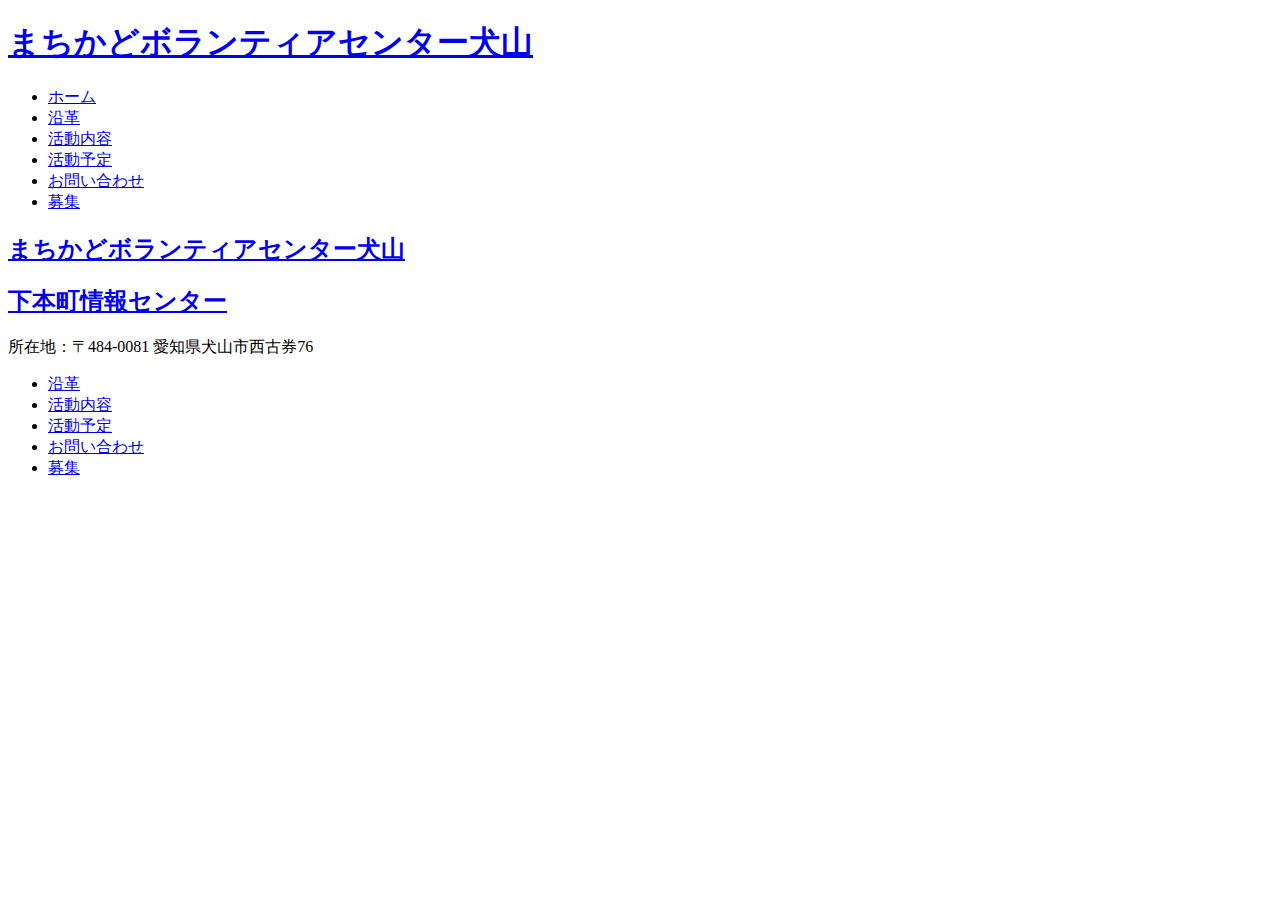
==== index.html @ 2dbf44b0 "Create index.html" ====
<!DOCTYPE html>

<html lang="ja">
  <head>
    <meta charset="utf-8">
    <title>まちかどボランティアセンター,犬山</title>
    <link rel="stylesheet" href="common.css">
    <link rel="stylesheet" href="index.css">
    <link rel="icon" type="image/x-icon" href="favicon.ico">
  </head>
  <body>
    <header>
      <div class="header-left">
        <h1><a href="index.html">まちかどボランティアセンター犬山</a></h1>
      </div>
      <div class="header-right">
        <nav>
          <ul class="menu-bar">
            <li><a href="index.html">ホーム</a></li>
            <li><a href="history.html">沿革</a></li>
            <li><a href="activity.html">活動内容</a></li>
            <li><a href="schedule.html">活動予定</a></li>
            <li><a href="contact.html">お問い合わせ</a></li>
            <li><a href="recruit.html">募集</a></li>
          </ul>
        </nav>
      </div>
    </header>
    <div class="main">

    </div>
    <footer>
      <div class="footer-left">
        <div class="footer-logo">
          <h2><a href="index.html">まちかどボランティアセンター犬山</a></h2>
          <h2><a href="index.html">下本町情報センター</a></h2>
        </div>
        <div class="footer-info">
          <p>所在地：〒484-0081 愛知県犬山市西古券76</p>
          <!-- <p>代表者：</p> -->
        </div>
      </div>
      <div class="footer-right">
        <div class="footer-menu">
          <ul>
            <li><a href="history.html">沿革</a></li>
            <li><a href="activity.html">活動内容</a></li>
            <li><a href="schedule.html">活動予定</a></li>
            <li><a href="contact.html">お問い合わせ</a></li>
            <li><a href="recruit.html">募集</a></li>
          </ul>
        </div>
        <div class="clear"></div>
      </div>
    </footer>
  </body>
</html>
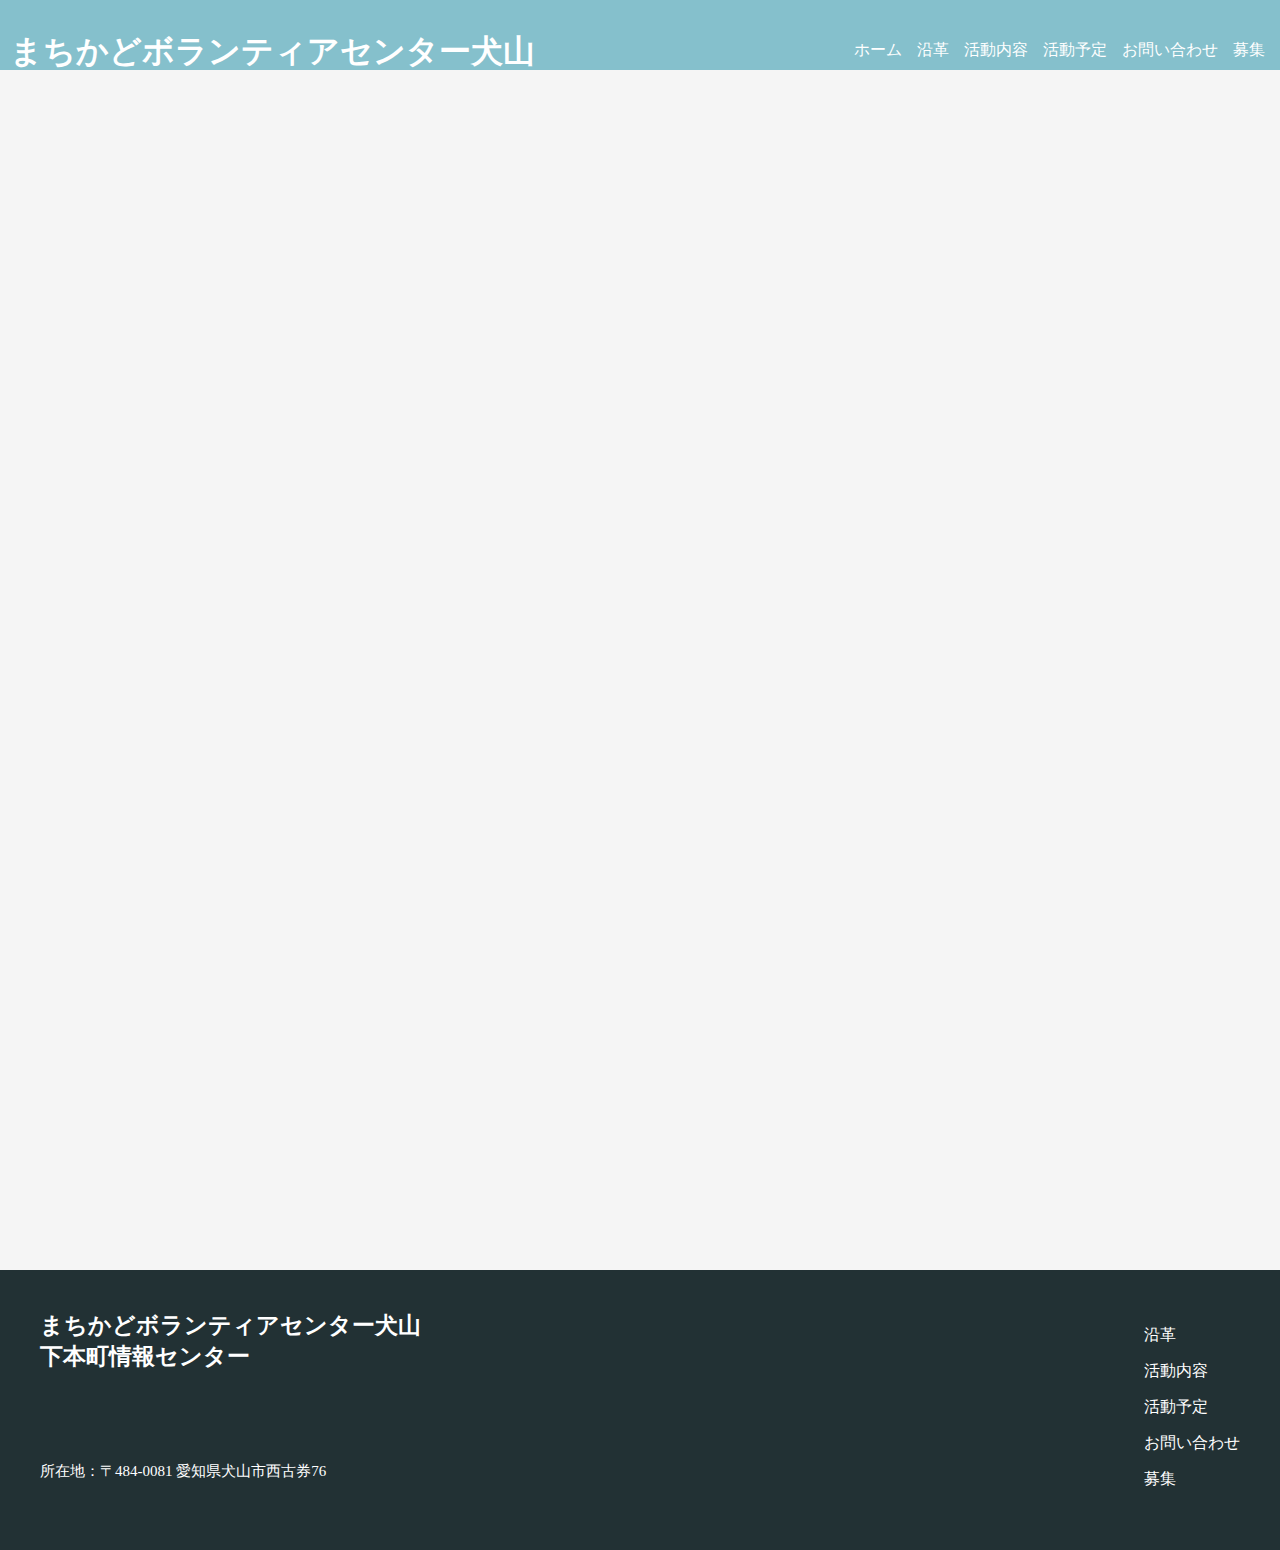
==== commit b848120b: "Update index.html" ====
--- a/index.html
+++ b/index.html
@@ -3,7 +3,7 @@
 <html lang="ja">
   <head>
     <meta charset="utf-8">
-    <title>まちかどボランティアセンター,犬山</title>
+    <title>まちかどボランティアセンター犬山</title>
     <link rel="stylesheet" href="common.css">
     <link rel="stylesheet" href="index.css">
     <link rel="icon" type="image/x-icon" href="favicon.ico">
--- a/common.css
+++ b/common.css
@@ -0,0 +1,93 @@
+* {
+  padding: 0;
+  margin: 0;
+}
+
+li {
+  list-style: none;
+}
+
+a {
+  text-decoration: none;
+  cursor: pointer;
+}
+
+.clear {
+  clear: left;
+}
+
+header {
+  height: 70px;
+  background-color: #85c0cc;
+}
+
+.header-left {
+  float: left;
+  font-size: 16px;
+  padding-top: 30px;
+  padding-left: 10px;
+}
+
+.header-left a {
+  color: white;
+}
+
+.header-right {
+  float: right;
+}
+
+.menu-bar {
+  display: flex;
+}
+
+.header-right a {
+  padding-right: 15px;
+  margin-top: 40px;
+  color: white;
+  display: inline-block;
+  transition: all 0.5s;
+}
+
+.header-right a {
+  color: white;
+}
+
+.header-right a:hover {
+  color: #a9a9a9;
+}
+
+footer {
+  background-color: #223134;
+  height: 200px;
+  color: white;
+  padding: 40px;
+}
+
+.footer-left {
+  float: left;
+}
+
+.footer-right {
+  float: right;
+}
+
+.footer-logo {
+  font-size: 15px;
+}
+
+.footer-info {
+  font-size: 15px;
+  margin-top: 90px;
+}
+
+
+.footer-menu li {
+  display: block;
+  margin-top: 15px;
+  margin-bottom: 15px;
+}
+
+footer a {
+  color: white;
+}
+
--- a/index.css
+++ b/index.css
@@ -0,0 +1,4 @@
+.main {
+  height: 1200px;
+  background-color: #f5f5f5;
+}
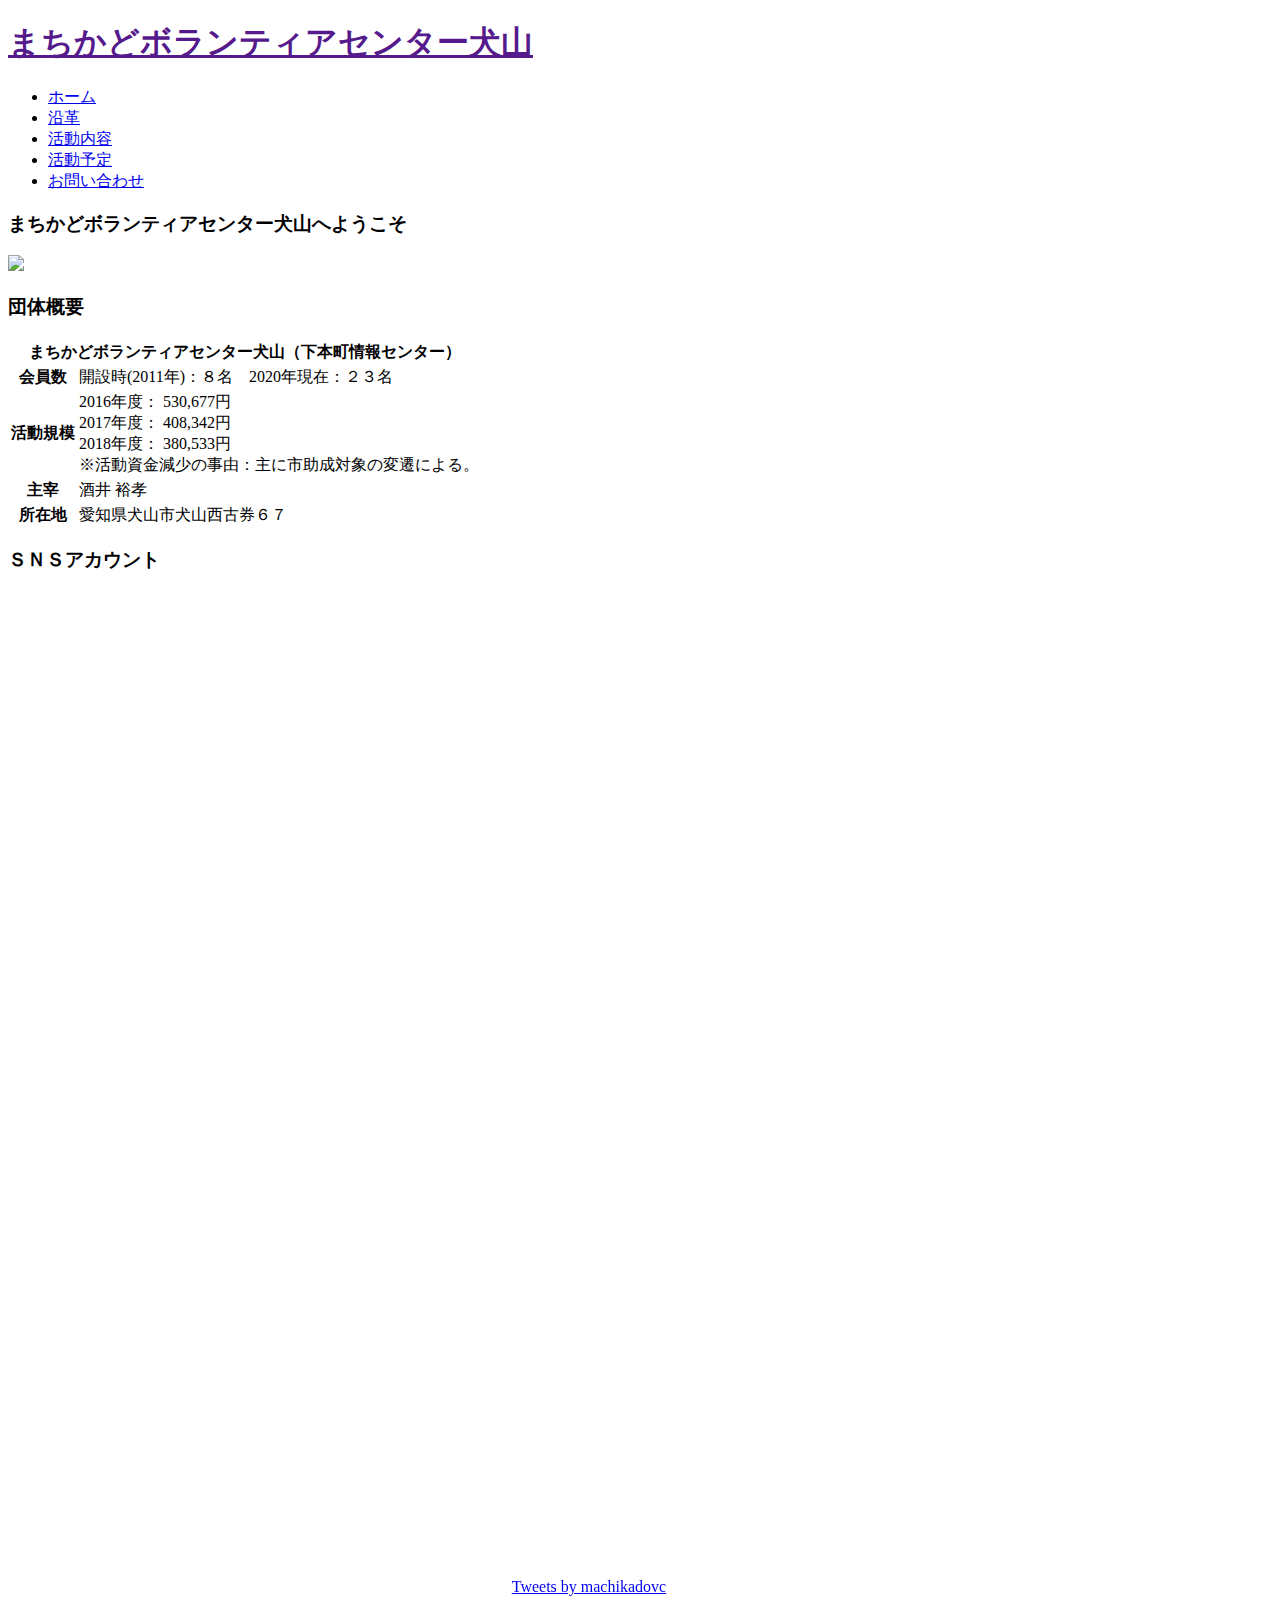
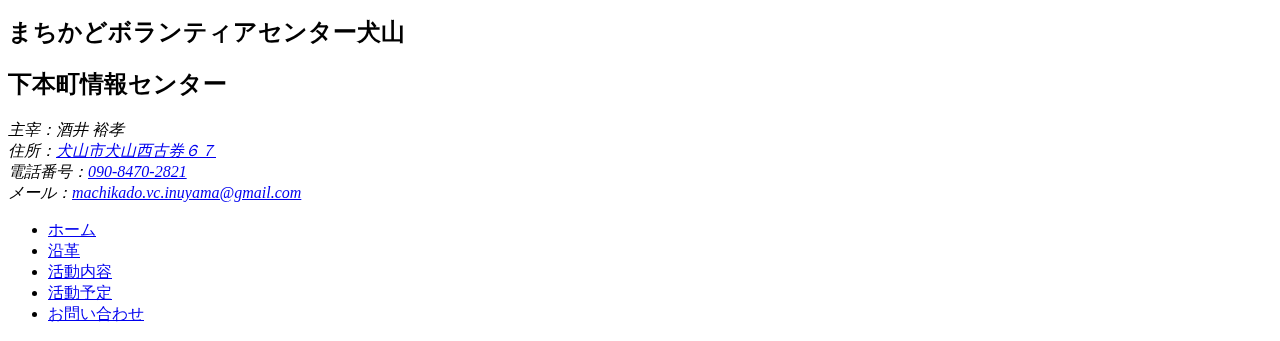
==== commit d56b1fc2: "Create index.html" ====
--- a/index.html
+++ b/index.html
@@ -1,57 +1,88 @@
 <!DOCTYPE html>
-
-<html lang="ja">
+<html>
   <head>
     <meta charset="utf-8">
     <title>まちかどボランティアセンター犬山</title>
     <link rel="stylesheet" href="common.css">
     <link rel="stylesheet" href="index.css">
-    <link rel="icon" type="image/x-icon" href="favicon.ico">
   </head>
   <body>
     <header>
-      <div class="header-left">
-        <h1><a href="index.html">まちかどボランティアセンター犬山</a></h1>
-      </div>
-      <div class="header-right">
-        <nav>
-          <ul class="menu-bar">
-            <li><a href="index.html">ホーム</a></li>
-            <li><a href="history.html">沿革</a></li>
-            <li><a href="activity.html">活動内容</a></li>
-            <li><a href="schedule.html">活動予定</a></li>
-            <li><a href="contact.html">お問い合わせ</a></li>
-            <li><a href="recruit.html">募集</a></li>
-          </ul>
-        </nav>
-      </div>
+      <h1><a href="">まちかどボランティアセンター犬山</a></h1>
+      <nav>
+        <ul id="header-menu">
+          <li class="header-list"><a href="index.html">ホーム</a></li>
+          <li class="header-list"><a href="history.html">沿革</a></li>
+          <li class="header-list"><a href="#">活動内容</a></li>
+          <li class="header-list"><a href="#">活動予定</a></li>
+          <li class="header-list"><a href="#">お問い合わせ</a></li>
+        </ul>
+      </nav>
+      <div class="clear"></div>
     </header>
-    <div class="main">
-
+    <section id="top-wrapper">
+      <h3>まちかどボランティアセンター犬山へようこそ</h3>
+      <img src="../img/vc_center_front.jpg">
+    </section>
+    <section class="info">
+      <h3 class="section-title">団体概要</h3>
+      <table class="center-info">
+        <tr>
+          <th colspan=2>まちかどボランティアセンター犬山（下本町情報センター）</th>
+        </tr>
+        <tr>
+          <th>会員数</th>
+          <td>開設時(2011年)：８名　2020年現在：２３名
+          </td>
+        </tr>
+        <tr>
+          <th>活動規模</th>
+          <td>2016年度： 530,677円
+            <br>2017年度： 408,342円
+            <br>2018年度： 380,533円
+            <br><span class="add-comment">※活動資金減少の事由：主に市助成対象の変遷による。</span>
+          </td>
+        </tr>
+        <tr>
+          <th>主宰</th>
+          <td>酒井 裕孝</td>
+        </tr>
+        <tr>
+          <th>所在地</th>
+          <td>愛知県犬山市犬山西古券６７</td>
+        </tr>
+      </table>
+    </section>
+    <section id="sns-timeline">
+      <h3 class="section-title">ＳＮＳアカウント</h3>
+      <iframe class="facebook-timeline sns-plugin" src="https://www.facebook.com/plugins/page.php?href=https%3A%2F%2Fwww.facebook.com%2Fmachikadovolunteer%2F&tabs=timeline&width=500&height=1000&small_header=false&adapt_container_width=false&hide_cover=false&show_facepile=false&appId" width="500" height="1000" style="border:none;overflow:hidden" scrolling="no" frameborder="0" allowTransparency="true" allow="encrypted-media"></iframe>
+      <a class="twitter-timeline sns-plugin" data-lang="ja" data-width="500" data-height="1000" href="https://twitter.com/machikadovc?ref_src=twsrc%5Etfw">Tweets by machikadovc</a> <script async src="https://platform.twitter.com/widgets.js" charset="utf-8"></script>
+    </section>
+    <footer>
+      <div id="footer-left">
+        <div id="vc-name">
+        <h2>まちかどボランティアセンター犬山</h2>
+        <h2>下本町情報センター</h2>
+        </div>
+        <address>
+          主宰：酒井 裕孝
+          <br>住所：<a href="https://www.google.com/maps/place/%E3%80%92484-0081+%E6%84%9B%E7%9F%A5%E7%9C%8C%E7%8A%AC%E5%B1%B1%E5%B8%82%E5%A4%A7%E5%AD%97%E7%8A%AC%E5%B1%B1%E8%A5%BF%E5%8F%A4%E5%88%B8%EF%BC%97%EF%BC%96/@35.380391,136.9387787,19z/data=!4m5!3m4!1s0x60030e89779eaebd:0xa6618ca0bf0a9233!8m2!3d35.3804348!4d136.9390979">犬山市犬山西古券６７</a>
+          <br>電話番号：<a href="tel:09084702821">090-8470-2821</a>
+          <br>メール：<a href="mailto:machikado.vc.inuyama@gmail.com">machikado.vc.inuyama@gmail.com</a>
+        </address>
     </div>
-    <footer>
-      <div class="footer-left">
-        <div class="footer-logo">
-          <h2><a href="index.html">まちかどボランティアセンター犬山</a></h2>
-          <h2><a href="index.html">下本町情報センター</a></h2>
-        </div>
-        <div class="footer-info">
-          <p>所在地：〒484-0081 愛知県犬山市西古券76</p>
-          <!-- <p>代表者：</p> -->
-        </div>
-      </div>
-      <div class="footer-right">
-        <div class="footer-menu">
-          <ul>
-            <li><a href="history.html">沿革</a></li>
-            <li><a href="activity.html">活動内容</a></li>
-            <li><a href="schedule.html">活動予定</a></li>
-            <li><a href="contact.html">お問い合わせ</a></li>
-            <li><a href="recruit.html">募集</a></li>
-          </ul>
-        </div>
-        <div class="clear"></div>
-      </div>
+    <div id="footer-right">
+      <ul>
+        <li><a href="index.html">ホーム</a></li>
+        <li><a href="history.html">沿革</a></li>
+        <li><a href="activity.html">活動内容</a></li>
+        <li><a href="schedule.html">活動予定</a></li>
+        <li><a href="contact.html">お問い合わせ</a></li>
+      </ul>
+    </div>
+    <div class="clear"></div>
     </footer>
+    <script src="../JavaScript/common.js"></script>
+    <script src="../JavaScript/index.js"></script>
   </body>
 </html>
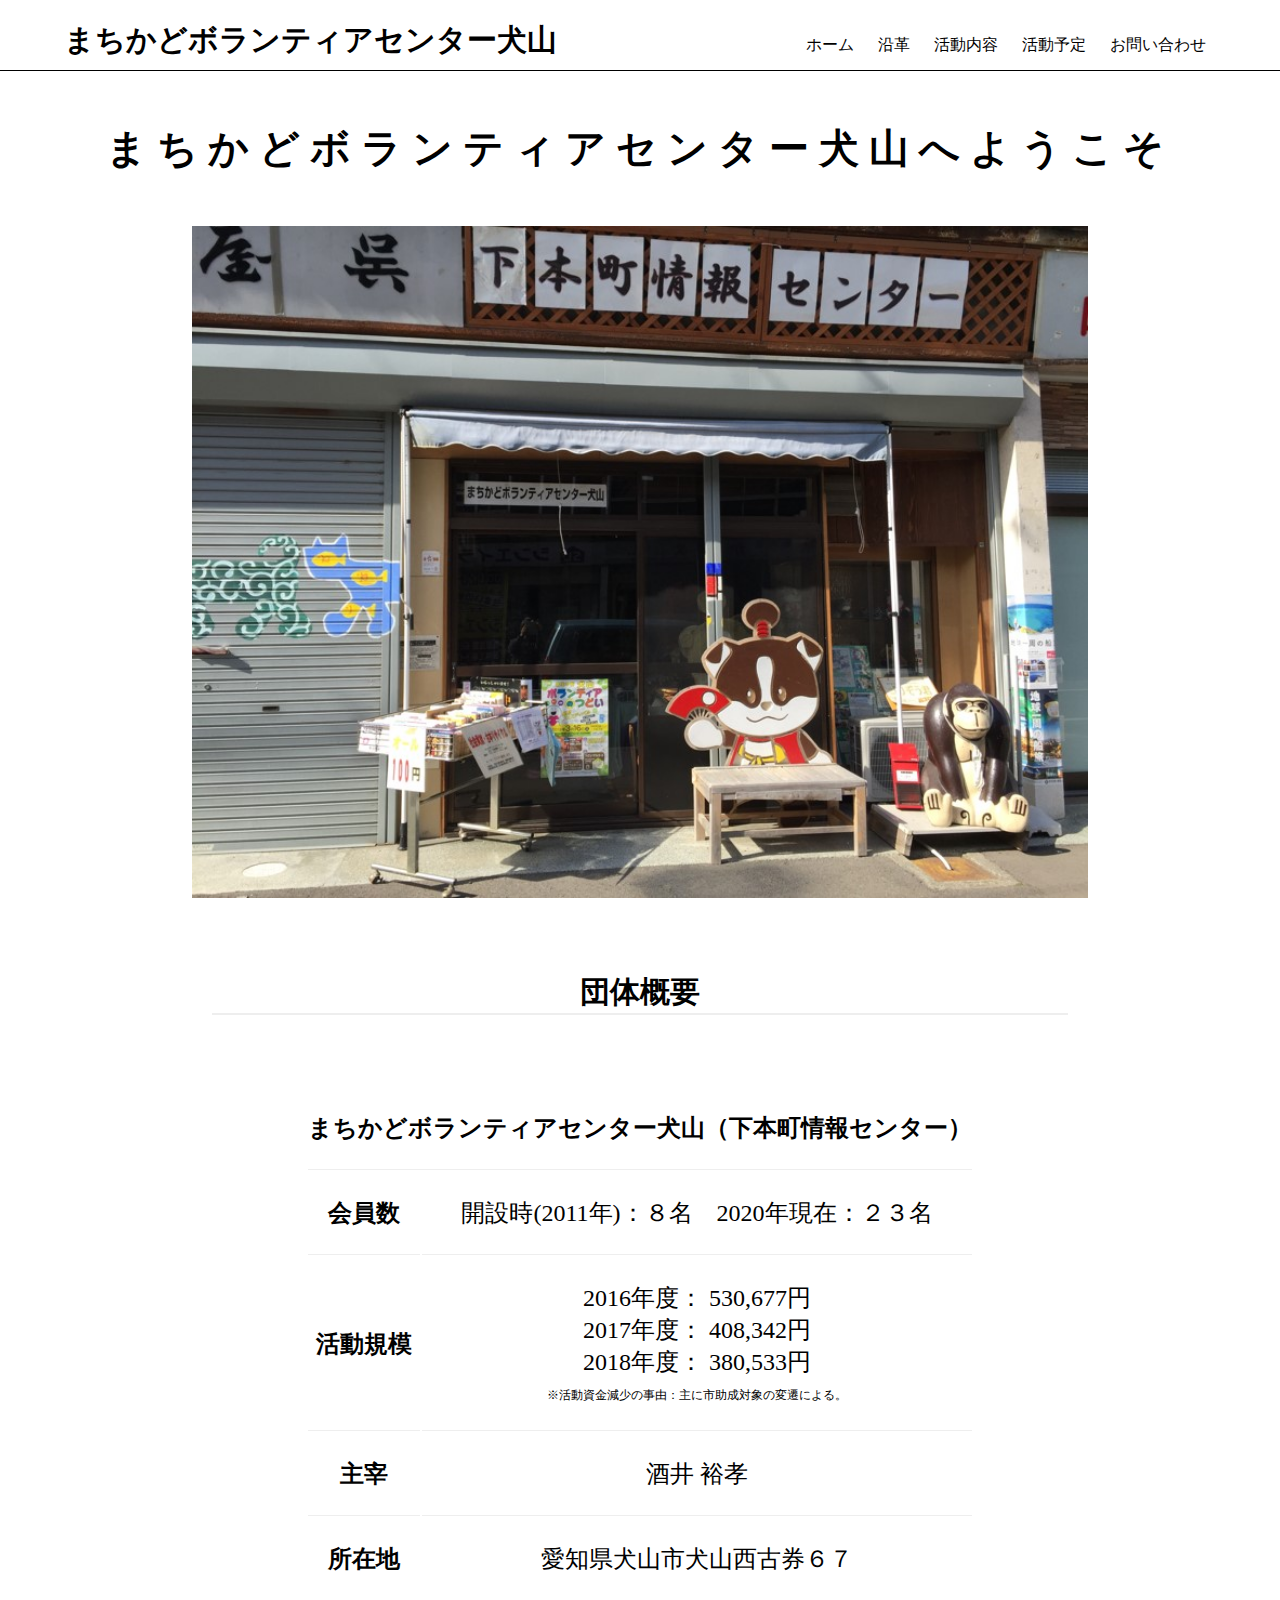
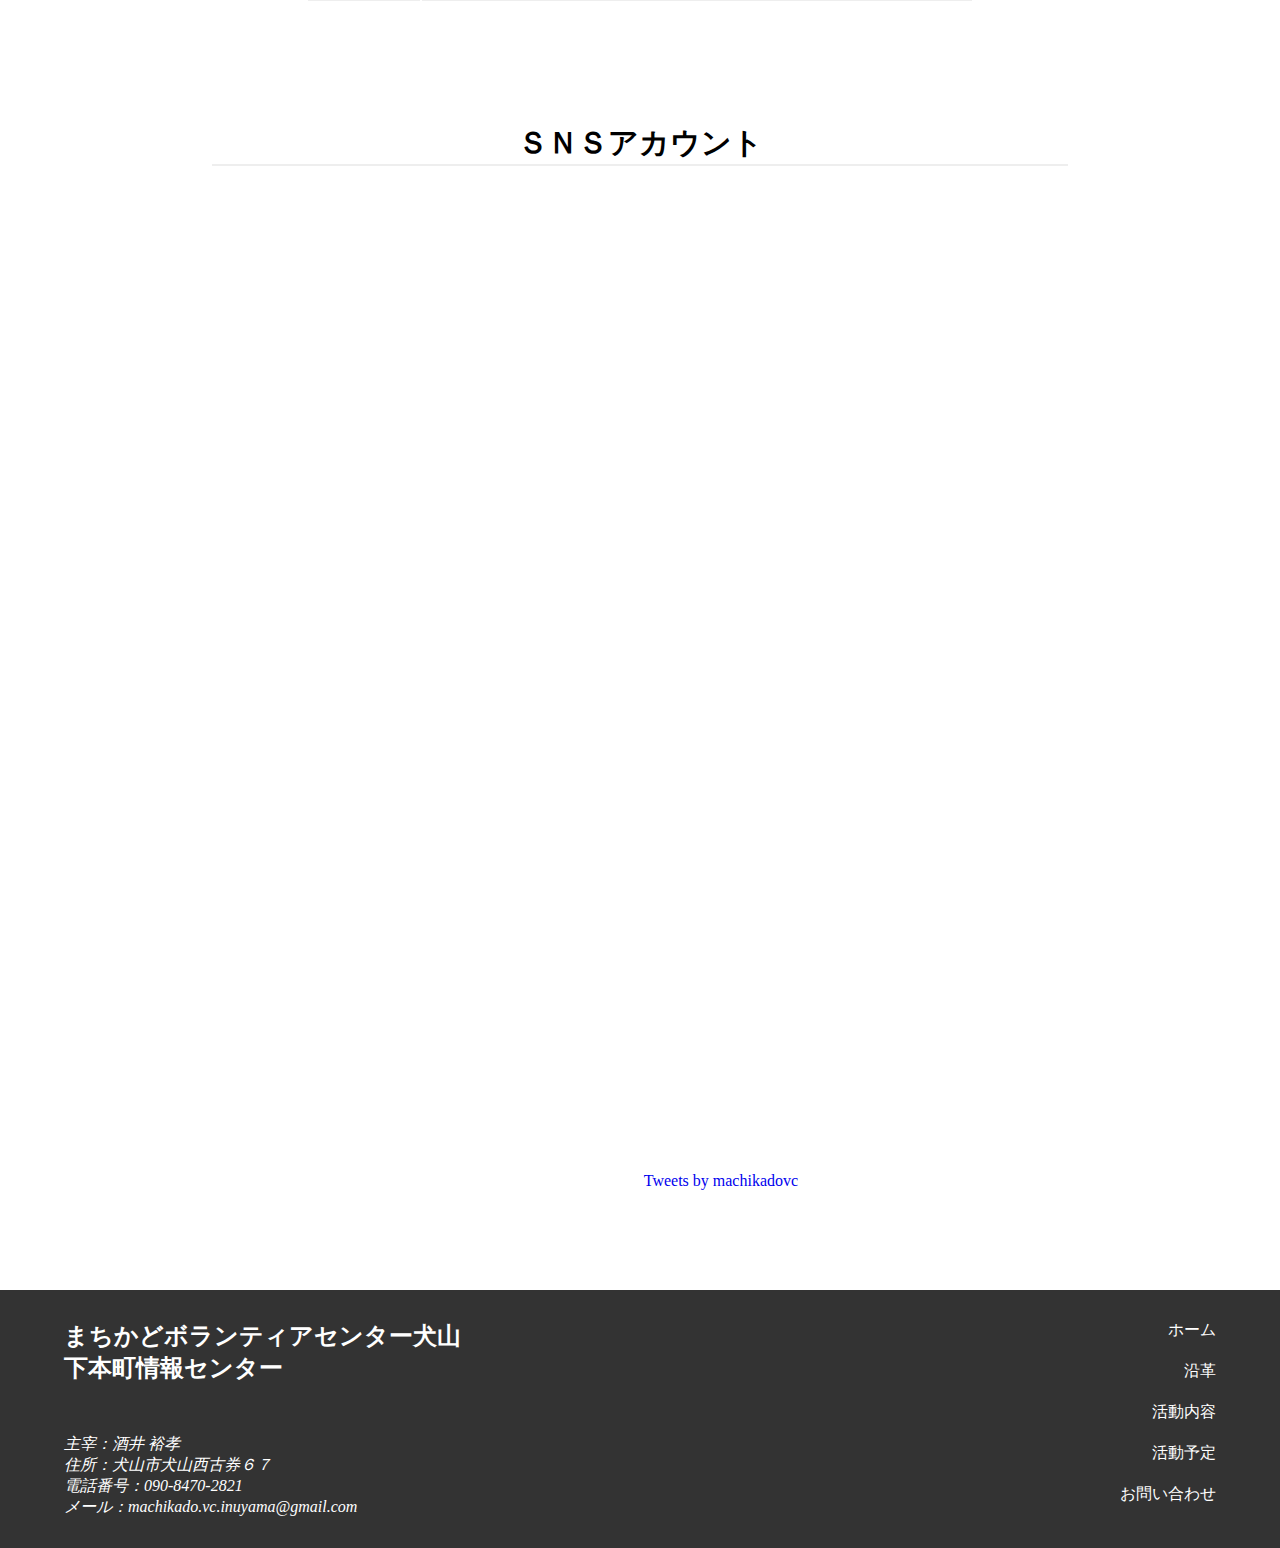
==== commit 54663644: "Update index.html" ====
--- a/index.html
+++ b/index.html
@@ -22,7 +22,7 @@
     </header>
     <section id="top-wrapper">
       <h3>まちかどボランティアセンター犬山へようこそ</h3>
-      <img src="../img/vc_center_front.jpg">
+      <img src="vc_center_front.jpg">
     </section>
     <section class="info">
       <h3 class="section-title">団体概要</h3>
--- a/common.css
+++ b/common.css
@@ -0,0 +1,90 @@
+* {
+  padding: 0;
+  margin: 0;
+}
+
+a {
+  text-decoration: none;
+}
+
+li {
+  list-style: none;
+}
+
+header {
+  border-bottom: 1px solid black;
+  height: 70px;
+}
+
+h1 {
+  float: left;
+  font-size: 30px;
+  margin: 20px 5% 0;
+}
+
+h1 a {
+  color: black;
+}
+
+#header-menu {
+  float: right;
+  padding-right: 5%;
+}
+
+.header-list {
+  display: inline-block;
+  padding: 5px;
+  border-radius: 5px;
+  margin: 30px 5px 0;
+  transition: all 0.5s;
+}
+
+.header-list:hover {
+  background-color: silver;
+}
+
+.header-list a {
+  color: black;
+}
+
+.clear {
+  clear: left;
+}
+
+footer {
+  background-color: #333333;
+  color: white;
+}
+
+#footer-left {
+  padding: 30px 5% 30px;
+  float: left;
+}
+
+#vc-name {
+  padding-bottom: 50px;
+}
+
+address a {
+  color: white;
+}
+
+#footer-right {
+  float: right;
+  padding-top: 20px;
+  padding-right: 5%;
+  text-align: right;
+}
+
+#footer-right a {
+  color: white;
+  display: inline-block;
+  margin: 10px 0;
+}
+
+.section-title {
+  text-align: center;
+  font-size: 30px; 
+  border-bottom: 2px solid #eee;
+  margin: 20px;
+}
--- a/index.css
+++ b/index.css
@@ -0,0 +1,55 @@
+#top-wrapper {
+  text-align: center;
+  padding-top: 50px;
+}
+
+#top-wrapper h3 {
+  font-size: 40px;
+  letter-spacing: 10px;
+}
+
+#top-wrapper img {
+  width: 70%;
+  padding: 50px;
+}
+
+#center-info {
+  width: 80%;
+  padding-left: 10%;
+}
+
+#sns-timeline {
+  margin-left: 15%;
+  width: 70%;
+  margin-bottom: 100px;
+}
+
+.sns-plugin {
+  width: 50%;
+}
+
+.info {
+  width: 70%;
+  margin-left: 15%;
+}
+
+.center-info {
+  padding: 50px 0 100px;
+  font-size: 24px;
+  margin: 0 auto;
+}
+
+td {
+  text-align: center;
+}
+
+td,th {
+  border-bottom: 1px solid #eee;
+  padding: 25px 0;
+}
+
+.add-comment {
+  font-size: 12px;
+}
+
+
